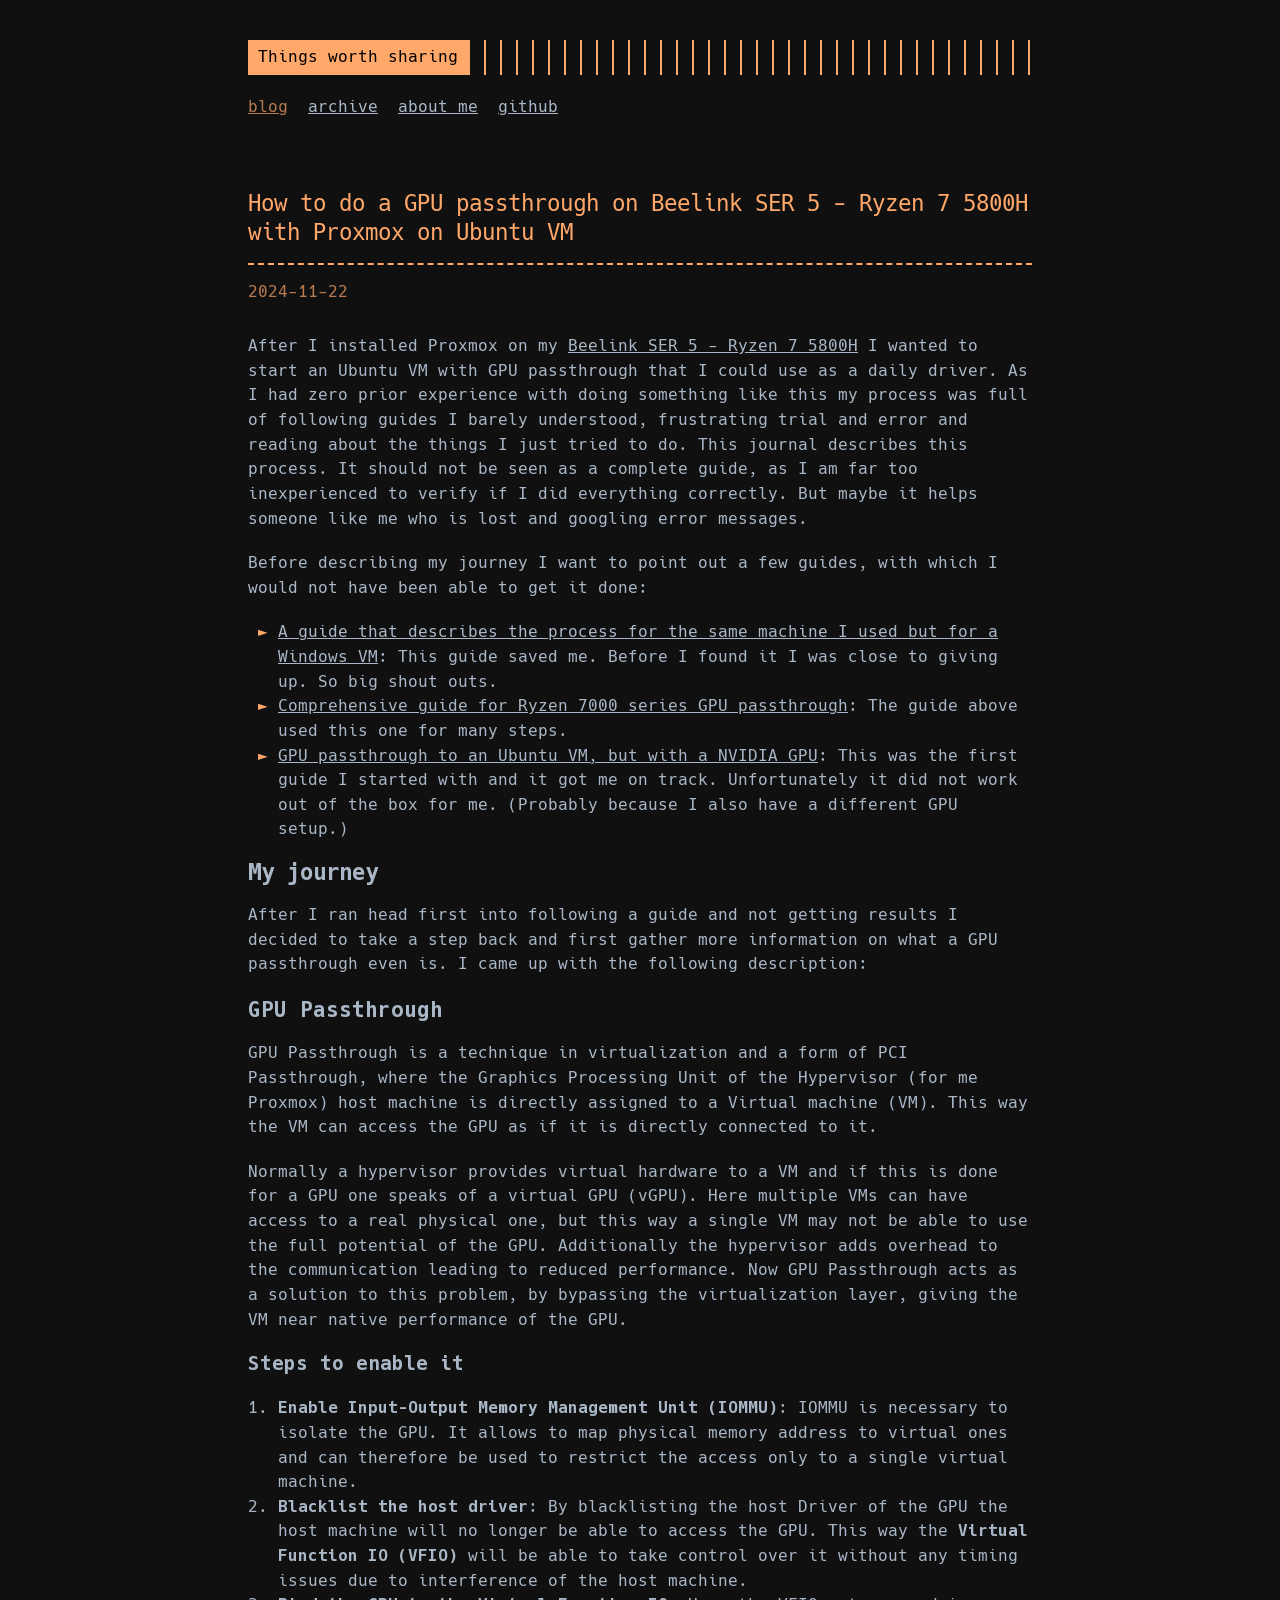
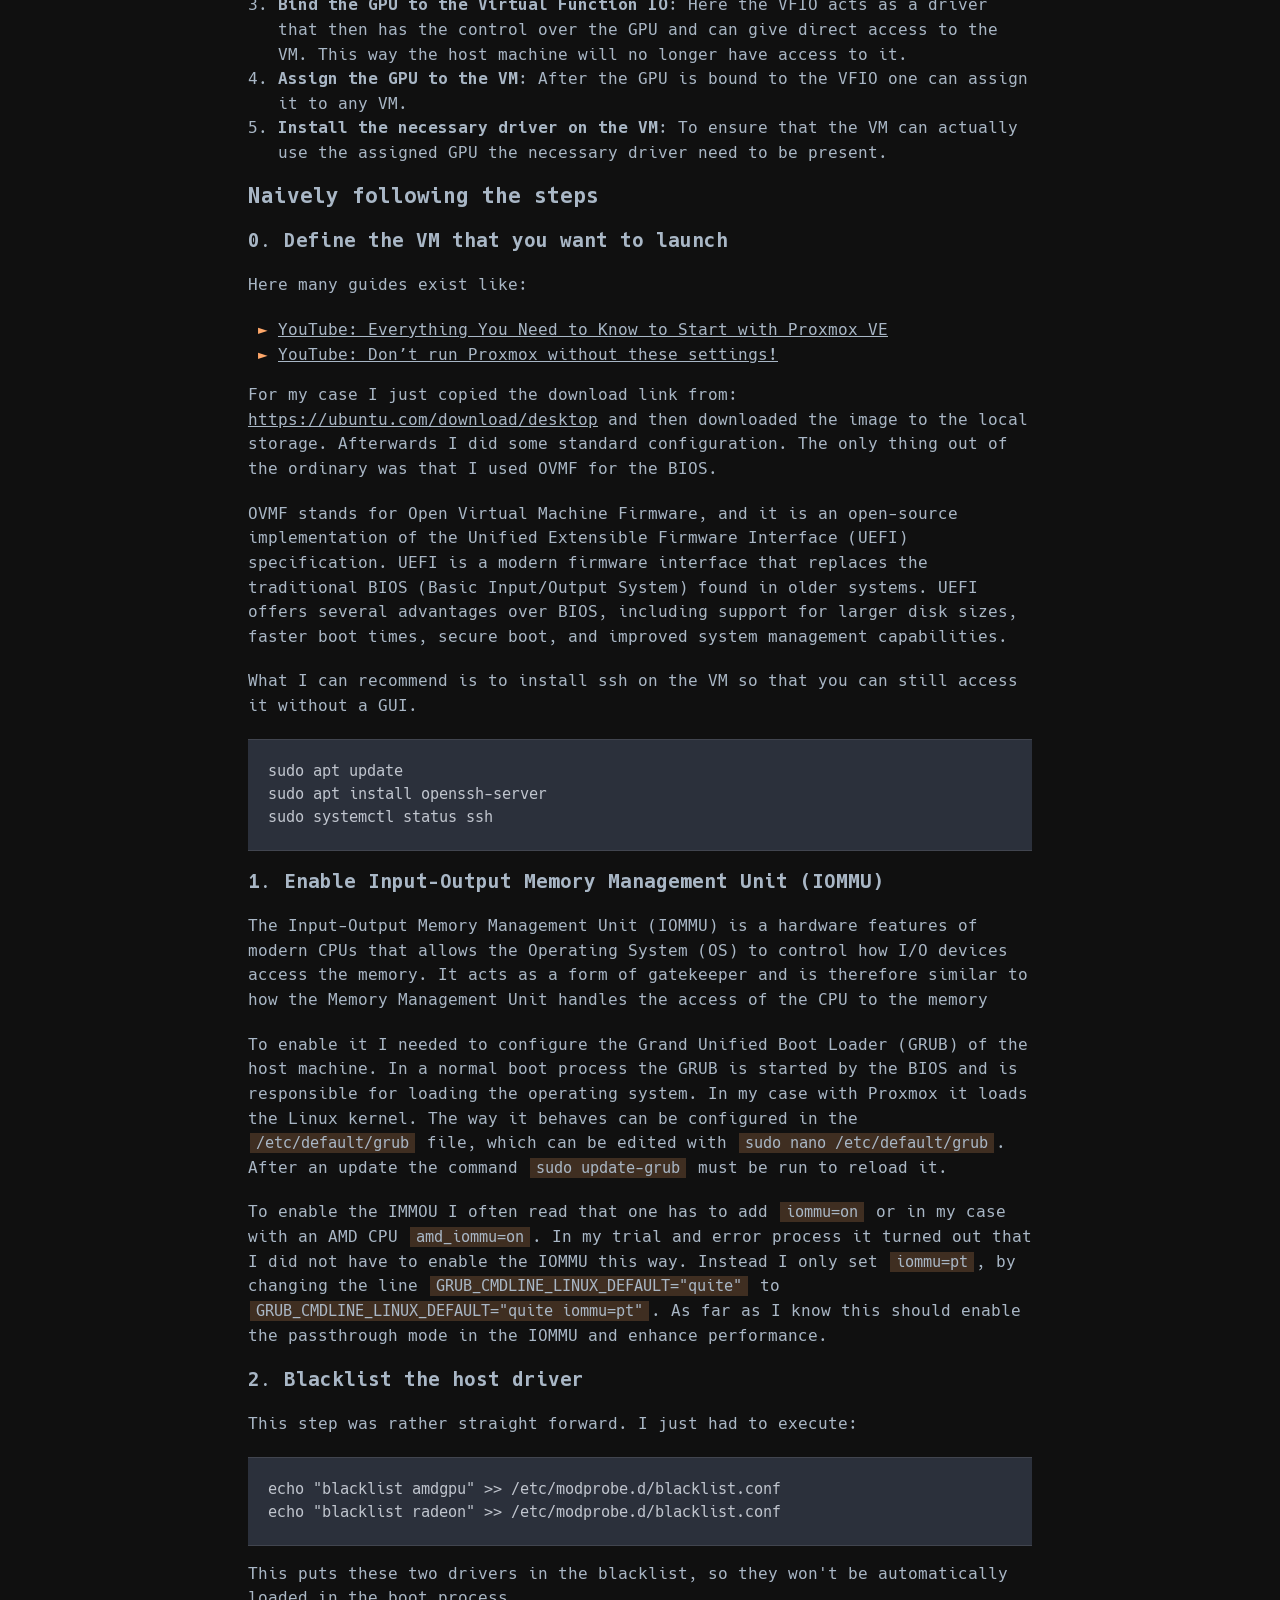
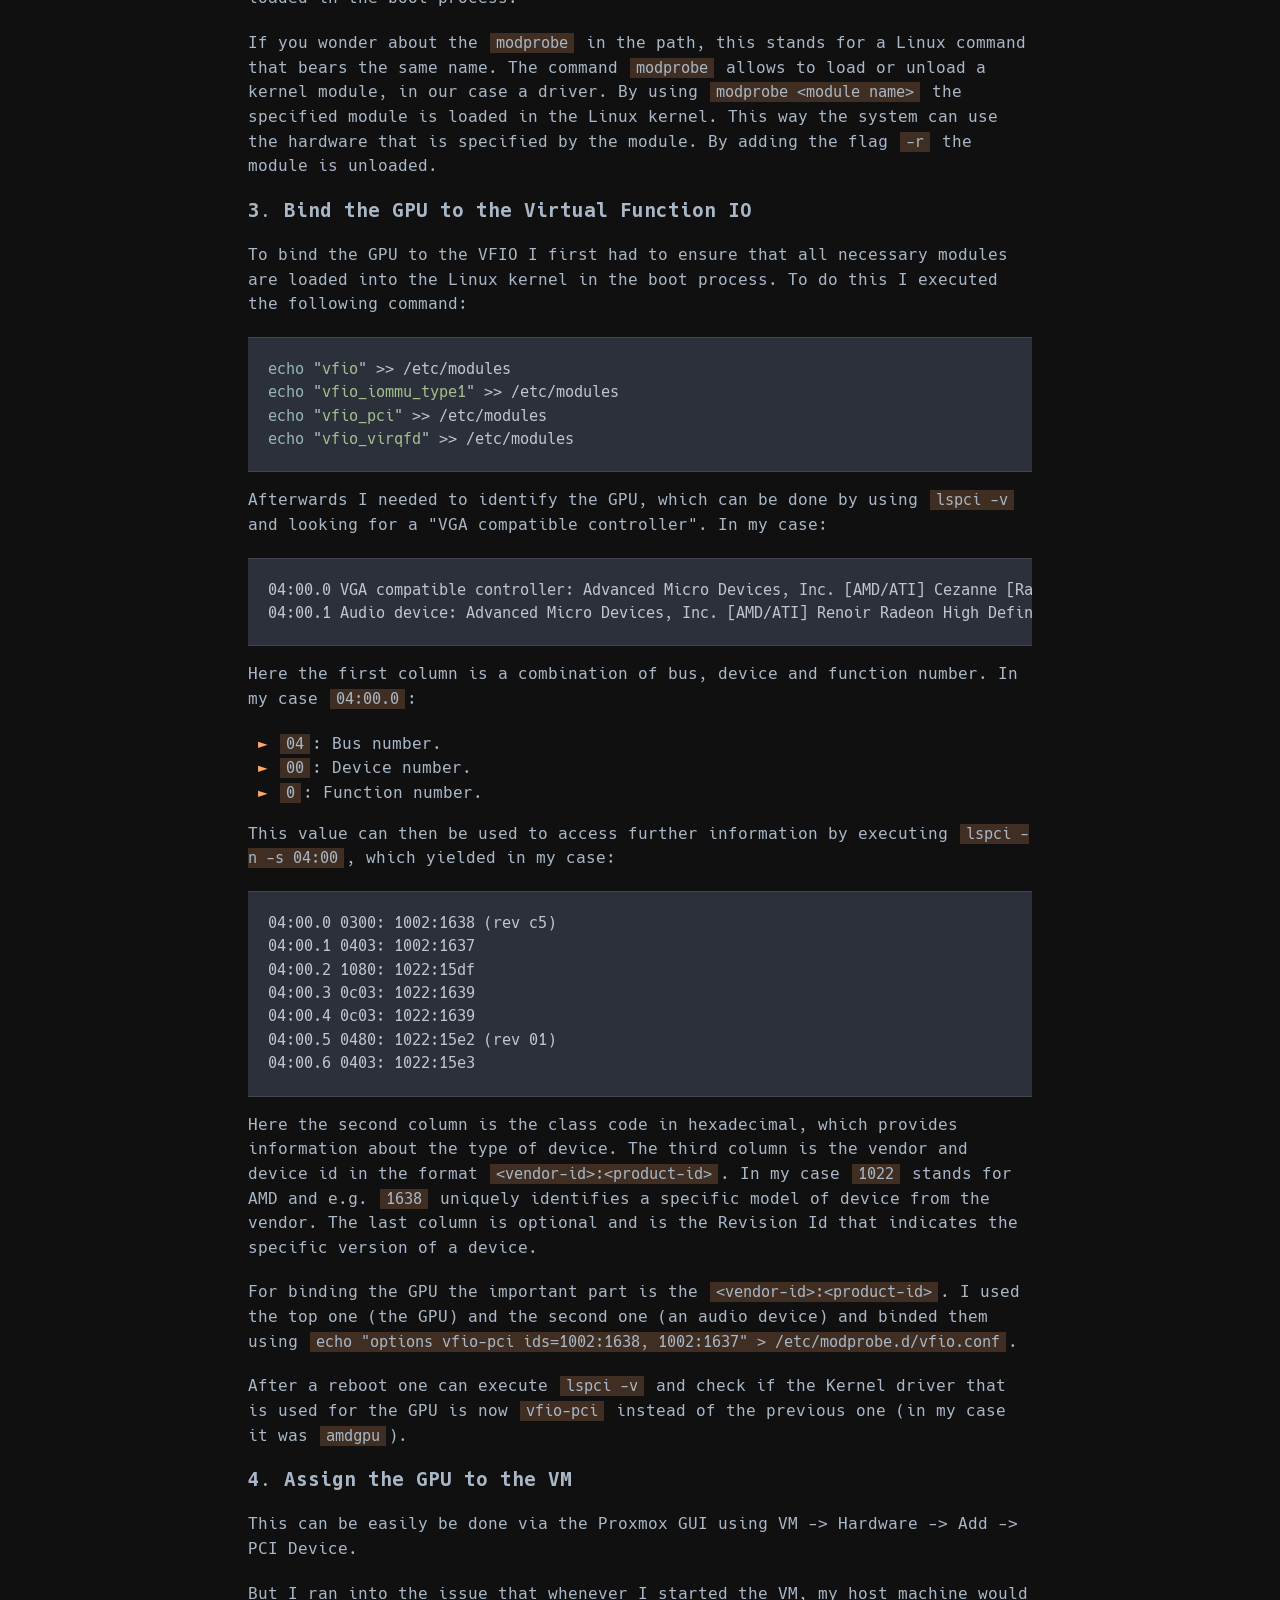
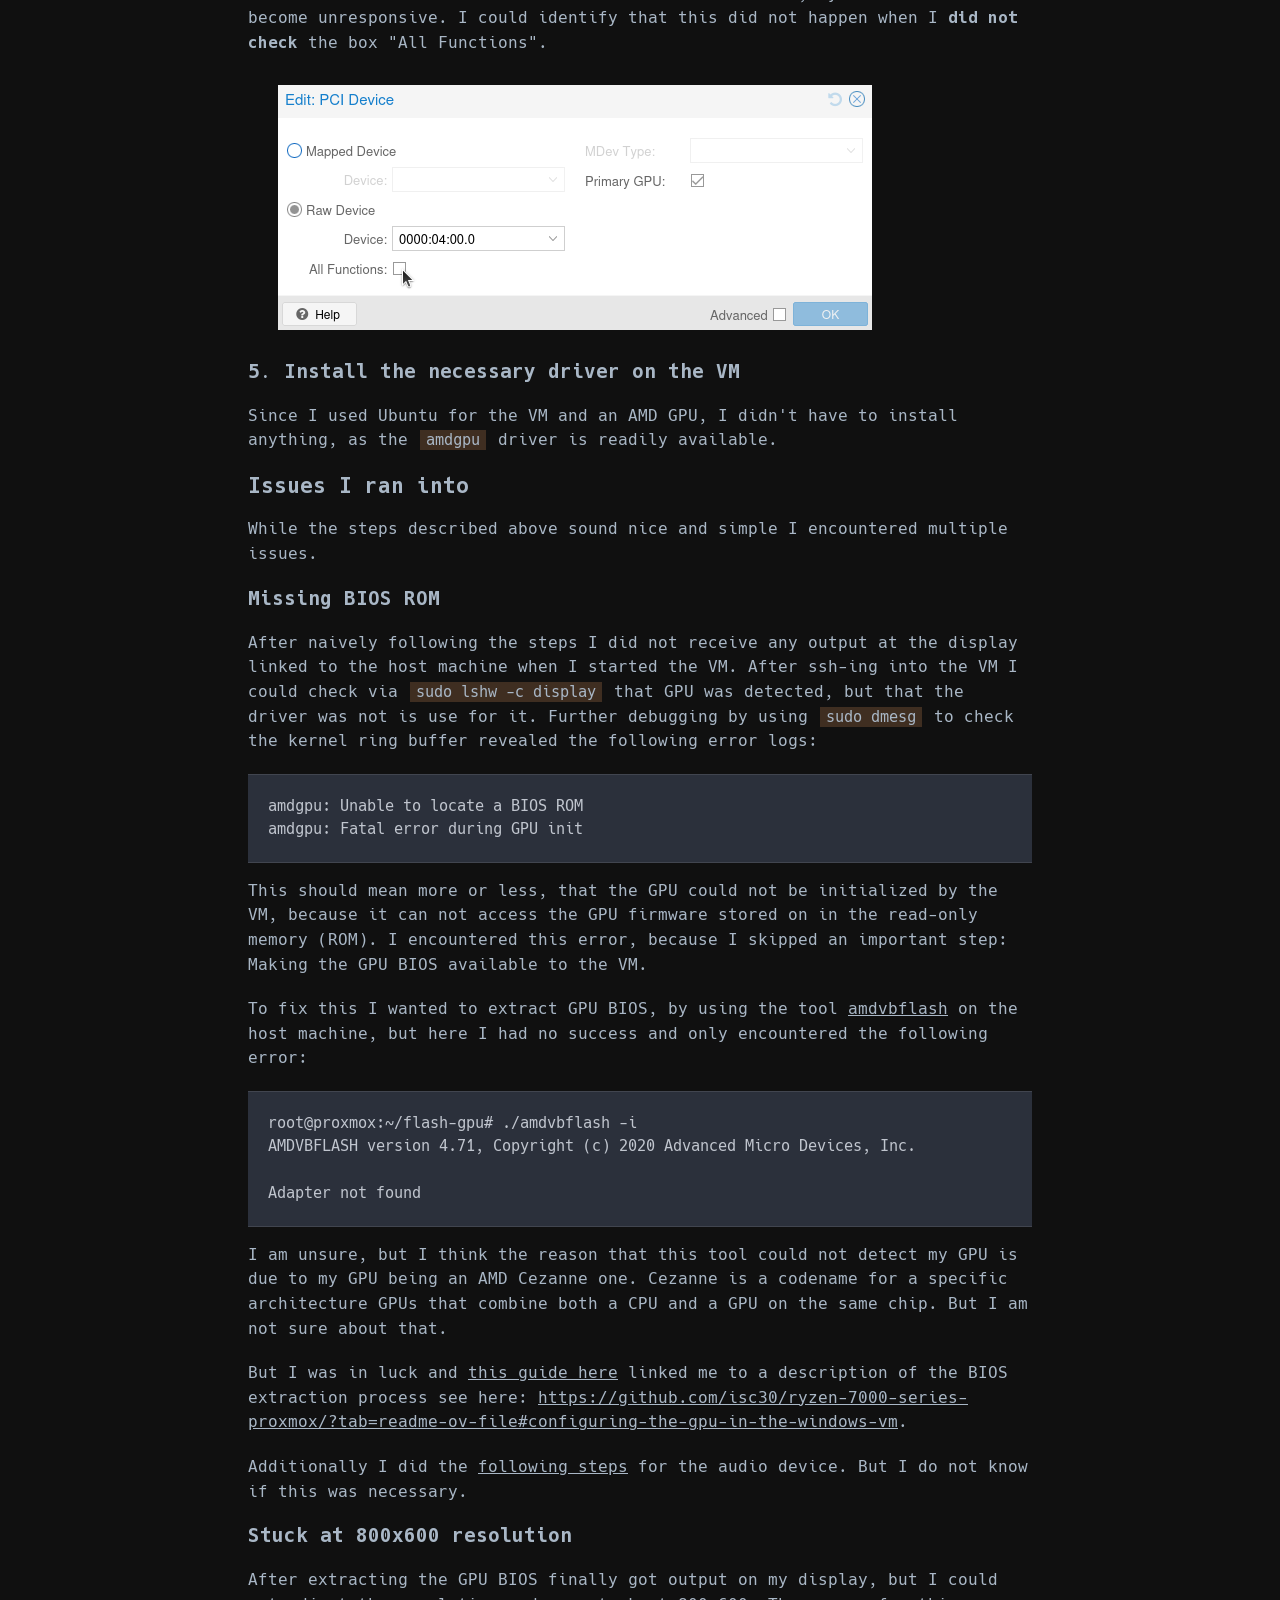
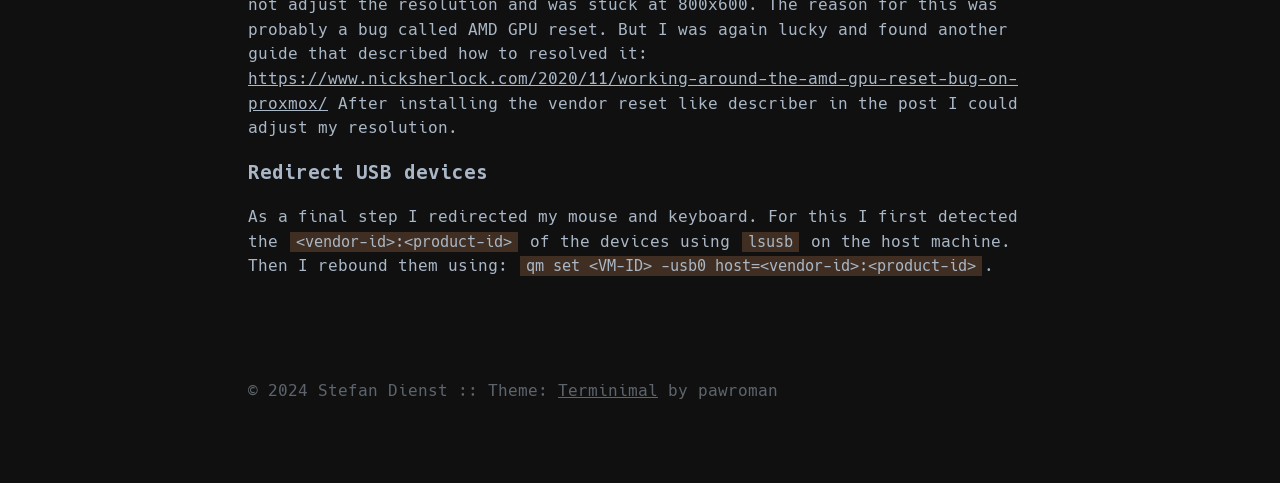
==== gpu-passthrough/index.html @ 683dc06e "Deploy Stefan-Dienst/things-worth-sharing to Stefan-Dienst/things-worth-sharing:gh-pages" ====
<!DOCTYPE html>
<html lang="en">

<head>
    <title>Things worth sharing</title>
    
    <meta http-equiv="content-type" content="text/html; charset=utf-8">
    <meta name="viewport" content="width=device-width, initial-scale=1.0, maximum-scale=1">
    <meta name="robots" content="noodp"/>

    <link rel="stylesheet" href="https://stefan-dienst.github.io/things-worth-sharing/style.css">
    <link rel="stylesheet" href="https://stefan-dienst.github.io/things-worth-sharing/color/orange.css">

        <link rel="stylesheet" href="https://stefan-dienst.github.io/things-worth-sharing/color/background_dark.css">
    
    <link rel="stylesheet" href="https://stefan-dienst.github.io/things-worth-sharing/font-hack-subset.css">

    <meta name="description" content="">

    <meta property="og:description" content="">
    <meta property="og:title" content="Things worth sharing">
    <meta property="og:type" content="article">
    <meta property="og:url" content="https://stefan-dienst.github.io/things-worth-sharing/gpu-passthrough/">

    <meta name="twitter:card" content="summary_large_image">
    <meta name="twitter:description" content="">
    <meta name="twitter:title" content="Things worth sharing">
    <meta property="twitter:domain" content="stefan-dienst.github.io&#x2F;things-worth-sharing">
    <meta property="twitter:url" content="https://stefan-dienst.github.io/things-worth-sharing/gpu-passthrough/">

    </head>

<body class="">
<div class="container">
    
    <header class="header">
        <div class="header__inner">
            <div class="header__logo">
                    
                <a href="https://stefan-dienst.github.io/things-worth-sharing" style="text-decoration: none;">
                    <div class="logo">
                      
                            Things worth sharing
                        
                    </div>
                </a>
            </div>
        </div>

        
        
                <nav class="menu">
            <ul class="menu__inner">
                <li class="active"><a href="https://stefan-dienst.github.io/things-worth-sharing">blog</a></li>
            
                <li><a href="https://stefan-dienst.github.io/things-worth-sharing/pages/archive">archive</a></li>
            
                <li><a href="https://stefan-dienst.github.io/things-worth-sharing/pages/about">about me</a></li>
            
                <li><a href="https://github.com/Stefan-Dienst" target="_blank" rel="noopener noreferrer">github</a></li>
            </ul>
        </nav>
    
    
        
    </header>
    

    <div class="content">
        
    <div class="post">
        
    <h1 class="post-title"><a href="https://stefan-dienst.github.io/things-worth-sharing/gpu-passthrough/">How to do a GPU passthrough on Beelink SER 5 - Ryzen 7 5800H with Proxmox on Ubuntu VM</a></h1>
    <div class="post-meta-inline">
        
    <span class="post-date">
            2024-11-22
        </span>

    </div>

    

        <div class="post-content">
            <p>After I installed Proxmox on my <a href="https://www.bee-link.com/en-de/products/beelink-ser5-max-5800h">Beelink SER 5 - Ryzen 7 5800H</a> I wanted to start an Ubuntu VM with GPU passthrough that I could use as a daily driver.
As I had zero prior experience with doing something like this my process was full of following guides I barely understood, frustrating trial and error and reading about the things I just tried to do.
This journal describes this process.
It should not be seen as a complete guide, as I am far too inexperienced to verify if I did everything correctly.
But maybe it helps someone like me who is lost and googling error messages.</p>
<p>Before describing my journey I want to point out a few guides, with which I would not have been able to get it done:</p>
<ul>
<li><a href="https://forum.proxmox.com/threads/guide-ryzen-5800h-igpu-passthrough-hdmi-windows11-htpc.153405/">A guide that describes the process for the same machine I used but for a Windows VM</a>: This guide saved me. Before I found it I was close to giving up. So big shout outs.</li>
<li><a href="https://github.com/isc30/ryzen-7000-series-proxmox/?tab=readme-ov-file#proxmox---ryzen-7000-series---amd-radeon-680m780mrdna2rdna3-gpu-passthrough">Comprehensive guide for Ryzen 7000 series GPU passthrough</a>: The guide above used this one for many steps.</li>
<li><a href="https://nopresearcher.github.io/Proxmox-GPU-Passthrough-Ubuntu/">GPU passthrough to an Ubuntu VM, but with a NVIDIA GPU</a>: This was the first guide I started with and it got me on track. Unfortunately it did not work out of the box for me. (Probably because I also have a different GPU setup.)</li>
</ul>
<h1 id="my-journey">My journey</h1>
<p>After I ran head first into following a guide and not getting results I decided to take a step back and first gather more information on what a GPU passthrough even is.
I came up with the following description:</p>
<h2 id="gpu-passthrough">GPU Passthrough</h2>
<p>GPU Passthrough is a technique in virtualization and a form of PCI Passthrough, where the Graphics Processing Unit of the Hypervisor (for me Proxmox) host machine is directly assigned to a Virtual machine (VM).
This way the VM can access the GPU as if it is directly connected to it.</p>
<p>Normally a hypervisor provides virtual hardware to a VM and if this is done for a GPU one speaks of a virtual GPU (vGPU).
Here multiple VMs can have access to a real physical one, but this way a single VM may not be able to use the full potential of the GPU.
Additionally the hypervisor adds overhead to the communication leading to reduced performance.
Now GPU Passthrough acts as a solution to this problem, by bypassing the virtualization layer, giving the VM near native performance of the GPU.</p>
<h3 id="steps-to-enable-it">Steps to enable it</h3>
<ol>
<li><strong>Enable Input-Output Memory Management Unit (IOMMU)</strong>: IOMMU is necessary to isolate the GPU. It allows to map physical memory address to virtual ones and can therefore be used to restrict the access only to a single virtual machine.</li>
<li><strong>Blacklist the host driver</strong>: By blacklisting the host Driver of the GPU the host machine will no longer be able to access the GPU. This way the <strong>Virtual Function IO (VFIO)</strong> will be able to take control over it without any timing issues due to interference of the host machine.</li>
<li><strong>Bind the GPU to the Virtual Function IO</strong>: Here the VFIO acts as a driver that then has the control over the GPU and can give direct access to the VM. This way the host machine will no longer have access to it.</li>
<li><strong>Assign the GPU to the VM</strong>: After the GPU is bound to the VFIO one can assign it to any VM.</li>
<li><strong>Install the necessary driver on the VM</strong>: To ensure that the VM can actually use the assigned GPU the necessary driver need to be present.</li>
</ol>
<h2 id="naively-following-the-steps">Naively following the steps</h2>
<h3 id="0-define-the-vm-that-you-want-to-launch">0. Define the VM that you want to launch</h3>
<p>Here many guides exist like:</p>
<ul>
<li><a href="https://www.youtube.com/watch?v=5j0Zb6x_hOk">YouTube: Everything You Need to Know to Start with Proxmox VE</a></li>
<li><a href="https://www.youtube.com/watch?v=VAJWUZ3sTSI">YouTube: Don’t run Proxmox without these settings!</a></li>
</ul>
<p>For my case I just copied the download link from: <a href="https://ubuntu.com/download/desktop">https://ubuntu.com/download/desktop</a> and then downloaded the image to the local storage.
Afterwards I did some standard configuration.
The only thing out of the ordinary was that I used OVMF for the BIOS.</p>
<p>OVMF stands for Open Virtual Machine Firmware, and it is an open-source implementation of the Unified Extensible Firmware Interface (UEFI) specification.
UEFI is a modern firmware interface that replaces the traditional BIOS (Basic Input/Output System) found in older systems.
UEFI offers several advantages over BIOS, including support for larger disk sizes, faster boot times, secure boot, and improved system management capabilities.</p>
<p>What I can recommend is to install ssh on the VM so that you can still access it without a GUI.</p>
<pre style="background-color:#2b303b;color:#c0c5ce;"><code><span>sudo apt update
</span><span>sudo apt install openssh-server
</span><span>sudo systemctl status ssh
</span></code></pre>
<h3 id="1-enable-input-output-memory-management-unit-iommu">1. Enable Input-Output Memory Management Unit (IOMMU)</h3>
<p>The Input-Output Memory Management Unit (IOMMU) is a hardware features of modern CPUs that allows the Operating System (OS) to control how I/O devices access the memory.
It acts as a form of gatekeeper and is therefore similar to how the Memory Management Unit handles the access of the CPU to the memory</p>
<p>To enable it I needed to configure the Grand Unified Boot Loader (GRUB) of the host machine.
In a normal boot process the GRUB is started by the BIOS and is responsible for loading the operating system.
In my case with Proxmox it loads the Linux kernel.
The way it behaves can be configured in the <code>/etc/default/grub</code> file, which can be edited with <code>sudo nano /etc/default/grub</code>.
After an update the command <code>sudo update-grub</code> must be run to reload it.</p>
<p>To enable the IMMOU I often read that one has to add <code>iommu=on</code> or in my case with an AMD CPU <code>amd_iommu=on</code>.
In my trial and error process it turned out that I did not have to enable the IOMMU this way.
Instead I only set <code>iommu=pt</code>, by changing the line <code>GRUB_CMDLINE_LINUX_DEFAULT="quite"</code> to <code>GRUB_CMDLINE_LINUX_DEFAULT="quite iommu=pt"</code>.
As far as I know this should enable the passthrough mode in the IOMMU and enhance performance.</p>
<h3 id="2-blacklist-the-host-driver">2. Blacklist the host driver</h3>
<p>This step was rather straight forward.
I just had to execute:</p>
<pre style="background-color:#2b303b;color:#c0c5ce;"><code><span>echo &quot;blacklist amdgpu&quot; &gt;&gt; /etc/modprobe.d/blacklist.conf
</span><span>echo &quot;blacklist radeon&quot; &gt;&gt; /etc/modprobe.d/blacklist.conf
</span></code></pre>
<p>This puts these two drivers in the blacklist, so they won't be automatically loaded in the boot process.</p>
<p>If you wonder about the <code>modprobe</code> in the path, this stands for a Linux command that bears the same name.
The command <code>modprobe</code> allows to load or unload a kernel module, in our case a driver.
By using <code>modprobe &lt;module name&gt;</code> the specified module is loaded in the Linux kernel.
This way the system can use the hardware that is specified by the module.
By adding the flag <code>-r</code> the module is unloaded.</p>
<h3 id="3-bind-the-gpu-to-the-virtual-function-io">3. Bind the GPU to the Virtual Function IO</h3>
<p>To bind the GPU to the VFIO I first had to ensure that all necessary modules are loaded into the Linux kernel in the boot process.
To do this I executed the following command:</p>
<pre data-lang="bash" style="background-color:#2b303b;color:#c0c5ce;" class="language-bash "><code class="language-bash" data-lang="bash"><span style="color:#96b5b4;">echo </span><span>&quot;</span><span style="color:#a3be8c;">vfio</span><span>&quot; &gt;&gt; /etc/modules
</span><span style="color:#96b5b4;">echo </span><span>&quot;</span><span style="color:#a3be8c;">vfio_iommu_type1</span><span>&quot; &gt;&gt; /etc/modules
</span><span style="color:#96b5b4;">echo </span><span>&quot;</span><span style="color:#a3be8c;">vfio_pci</span><span>&quot; &gt;&gt; /etc/modules
</span><span style="color:#96b5b4;">echo </span><span>&quot;</span><span style="color:#a3be8c;">vfio_virqfd</span><span>&quot; &gt;&gt; /etc/modules
</span></code></pre>
<p>Afterwards I needed to identify the GPU, which can be done by using <code>lspci -v</code> and looking for a "VGA compatible controller".
In my case:</p>
<pre style="background-color:#2b303b;color:#c0c5ce;"><code><span>04:00.0 VGA compatible controller: Advanced Micro Devices, Inc. [AMD/ATI] Cezanne [Radeon Vega Series / Radeon Vega Mobile Series] (rev c5) (prog-if 00 [VGA controller])
</span><span>04:00.1 Audio device: Advanced Micro Devices, Inc. [AMD/ATI] Renoir Radeon High Definition Audio Controller
</span></code></pre>
<p>Here the first column is a combination of bus, device and function number.
In my case <code>04:00.0</code>:</p>
<ul>
<li><code>04</code>: Bus number.</li>
<li><code>00</code>: Device number.</li>
<li><code>0</code>: Function number.</li>
</ul>
<p>This value can then be used to access further information by executing <code>lspci -n -s 04:00</code>, which yielded in my case:</p>
<pre style="background-color:#2b303b;color:#c0c5ce;"><code><span>04:00.0 0300: 1002:1638 (rev c5)
</span><span>04:00.1 0403: 1002:1637
</span><span>04:00.2 1080: 1022:15df
</span><span>04:00.3 0c03: 1022:1639
</span><span>04:00.4 0c03: 1022:1639
</span><span>04:00.5 0480: 1022:15e2 (rev 01)
</span><span>04:00.6 0403: 1022:15e3
</span></code></pre>
<p>Here the second column is the class code in hexadecimal, which provides information about the type of device.
The third column is the vendor and device id in the format <code>&lt;vendor-id&gt;:&lt;product-id&gt;</code>.
In my case <code>1022</code> stands for AMD and e.g. <code>1638</code> uniquely identifies a specific model of device from the vendor.
The last column is optional and is the Revision Id that indicates the specific version of a device.</p>
<p>For binding the GPU the important part is the <code>&lt;vendor-id&gt;:&lt;product-id&gt;</code>.
I used the top one (the GPU) and the second one (an audio device) and binded them using <code>echo "options vfio-pci ids=1002:1638, 1002:1637" &gt; /etc/modprobe.d/vfio.conf</code>.</p>
<p>After a reboot one can execute <code>lspci -v</code> and check if the Kernel driver that is used for the GPU is now <code>vfio-pci</code> instead of the previous one (in my case it was <code>amdgpu</code>).</p>
<h3 id="4-assign-the-gpu-to-the-vm">4. Assign the GPU to the VM</h3>
<p>This can be easily be done via the Proxmox GUI using VM -&gt; Hardware -&gt; Add -&gt; PCI Device.</p>
<p>But I ran into the issue that whenever I started the VM, my host machine would become unresponsive.
I could identify that this did not happen when I <strong>did not check</strong> the box "All Functions".</p>

  
  
    
    
  
  <img src="https://stefan-dienst.github.io/things-worth-sharing/images/proxmox-gpu-all-functions.png" class="center" style="border-radius: 0px; float: center; padding: 10px; margin: 10px 0 10px 20px;" decoding="async" loading="lazy"/>

<h3 id="5-install-the-necessary-driver-on-the-vm">5. Install the necessary driver on the VM</h3>
<p>Since I used Ubuntu for the VM and an AMD GPU, I didn't have to install anything, as the <code>amdgpu</code> driver is readily available.</p>
<h2 id="issues-i-ran-into">Issues I ran into</h2>
<p>While the steps described above sound nice and simple I encountered multiple issues.</p>
<h3 id="missing-bios-rom">Missing BIOS ROM</h3>
<p>After naively following the steps I did not receive any output at the display linked to the host machine when I started the VM.
After ssh-ing into the VM I could check via <code>sudo lshw -c display</code> that GPU was detected, but that the driver was not is use for it.
Further debugging by using <code>sudo dmesg</code> to check the kernel ring buffer revealed the following error logs:</p>
<pre style="background-color:#2b303b;color:#c0c5ce;"><code><span>amdgpu: Unable to locate a BIOS ROM
</span><span>amdgpu: Fatal error during GPU init
</span></code></pre>
<p>This should mean more or less, that the GPU could not be initialized by the VM, because it can not access the GPU firmware stored on in the read-only memory (ROM).
I encountered this error, because I skipped an important step: Making the GPU BIOS available to the VM.</p>
<p>To fix this I wanted to extract GPU BIOS, by using the tool <a href="https://github.com/stylesuxx/amdvbflash">amdvbflash</a> on the host machine, but here I had no success and only encountered the following error:</p>
<pre style="background-color:#2b303b;color:#c0c5ce;"><code><span>root@proxmox:~/flash-gpu# ./amdvbflash -i
</span><span>AMDVBFLASH version 4.71, Copyright (c) 2020 Advanced Micro Devices, Inc.
</span><span>
</span><span>Adapter not found
</span></code></pre>
<p>I am unsure, but I think the reason that this tool could not detect my GPU is due to my GPU being an AMD Cezanne one.
Cezanne is a codename for a specific architecture GPUs that combine both a CPU and a GPU on the same chip.
But I am not sure about that.</p>
<p>But I was in luck and <a href="https://forum.proxmox.com/threads/guide-ryzen-5800h-igpu-passthrough-hdmi-windows11-htpc.153405/">this guide here</a> linked me to a description of the BIOS extraction process see here: <a href="https://github.com/isc30/ryzen-7000-series-proxmox/?tab=readme-ov-file#configuring-the-gpu-in-the-windows-vm">https://github.com/isc30/ryzen-7000-series-proxmox/?tab=readme-ov-file#configuring-the-gpu-in-the-windows-vm</a>.</p>
<p>Additionally I did the <a href="https://github.com/isc30/ryzen-7000-series-proxmox/?tab=readme-ov-file#optional-getting-ovmf-uefi-bios-working-error-43">following steps</a> for the audio device.
But I do not know if this was necessary.</p>
<h3 id="stuck-at-800x600-resolution">Stuck at 800x600 resolution</h3>
<p>After extracting the GPU BIOS finally got output on my display, but I could not adjust the resolution and was stuck at 800x600.
The reason for this was probably a bug called AMD GPU reset.
But I was again lucky and found another guide that described how to resolved it: <a href="https://www.nicksherlock.com/2020/11/working-around-the-amd-gpu-reset-bug-on-proxmox/">https://www.nicksherlock.com/2020/11/working-around-the-amd-gpu-reset-bug-on-proxmox/</a>
After installing the vendor reset like describer in the post I could adjust my resolution.</p>
<h3 id="redirect-usb-devices">Redirect USB devices</h3>
<p>As a final step I redirected my mouse and keyboard.
For this I first detected the <code>&lt;vendor-id&gt;:&lt;product-id&gt;</code> of the devices using <code>lsusb</code> on the host machine.
Then I rebound them using:
<code>qm set &lt;VM-ID&gt; -usb0 host=&lt;vendor-id&gt;:&lt;product-id&gt;</code>.</p>

        </div>

        
    </div>

    </div>

    
    <footer class="footer">
        <div class="footer__inner">
                <div class="copyright">
                        <span>© 
    2024
 Stefan Dienst</span>
                    <span class="copyright-theme">
                        <span class="copyright-theme-sep">:: </span>
                        Theme: <a href="https://github.com/pawroman/zola-theme-terminimal/">Terminimal</a> by pawroman
                    </span>
                </div>
            </div>
    </footer>
    

</div>
</body>

</html>
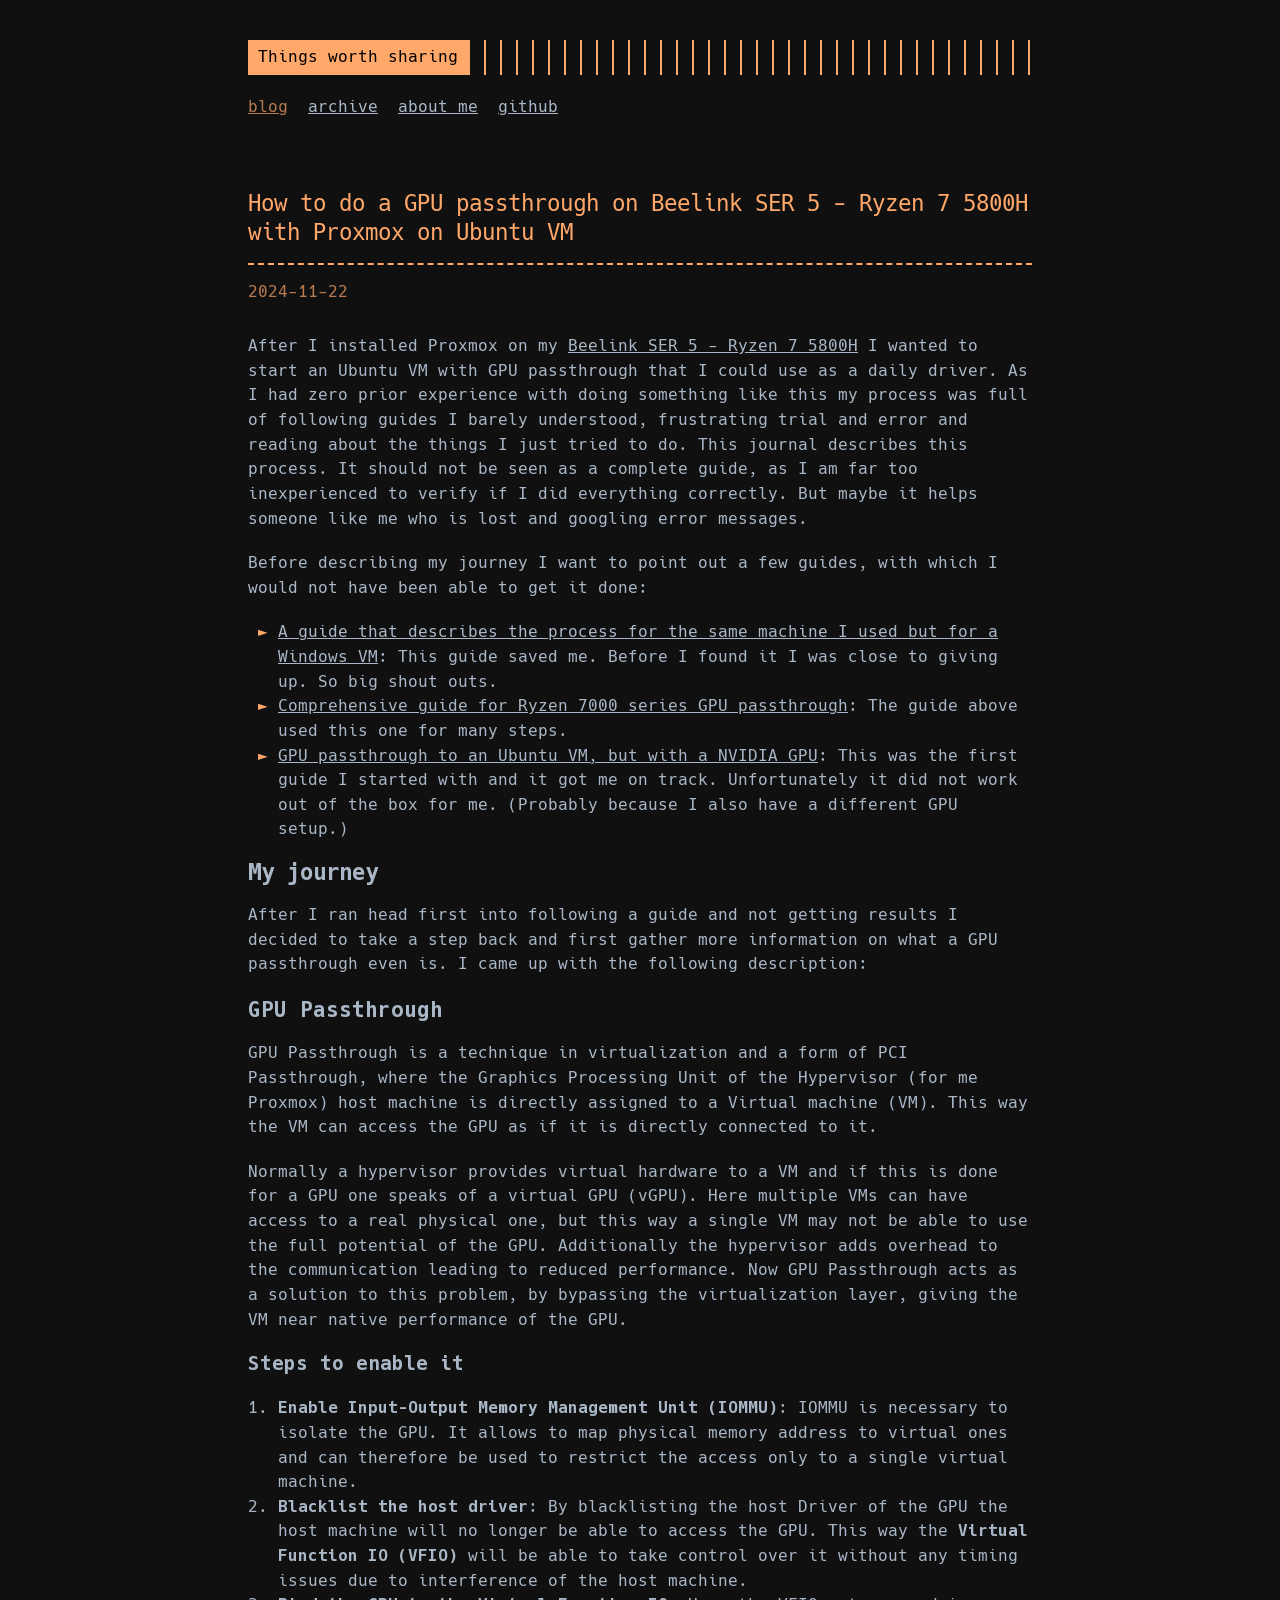
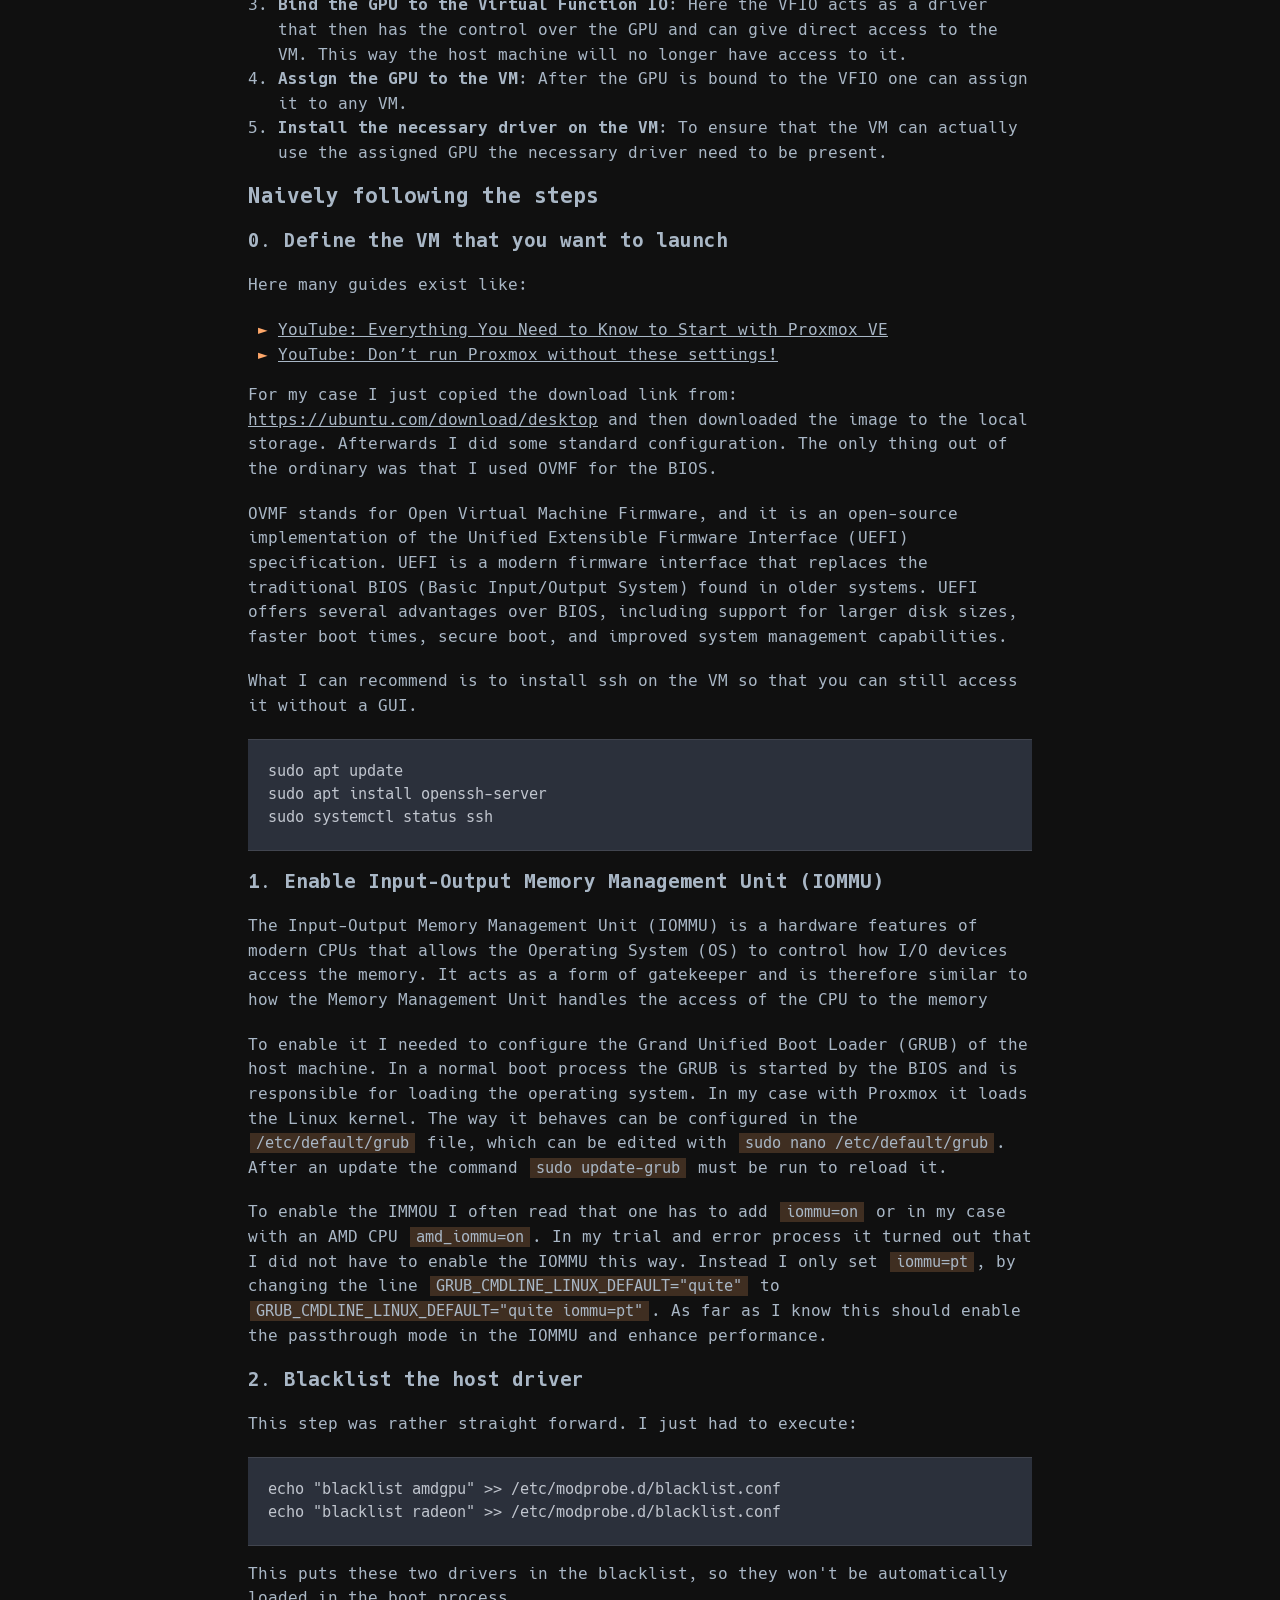
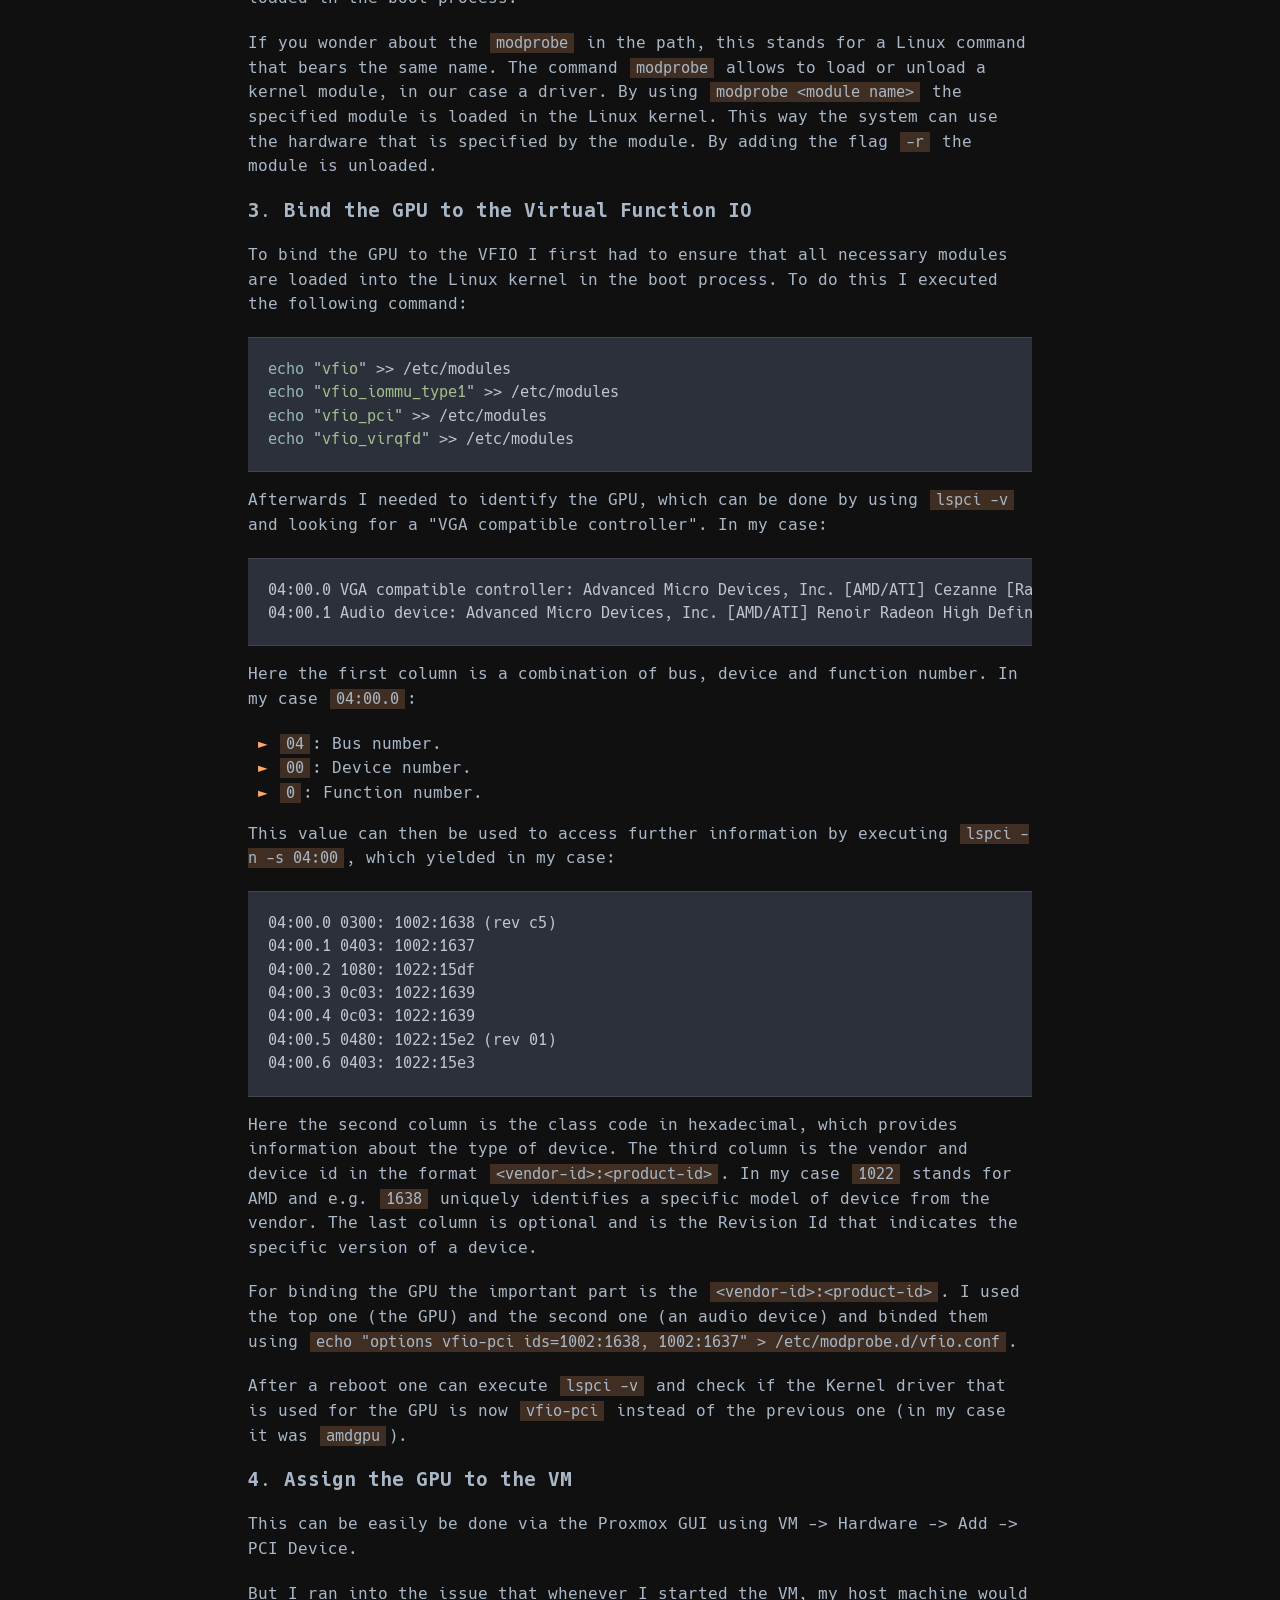
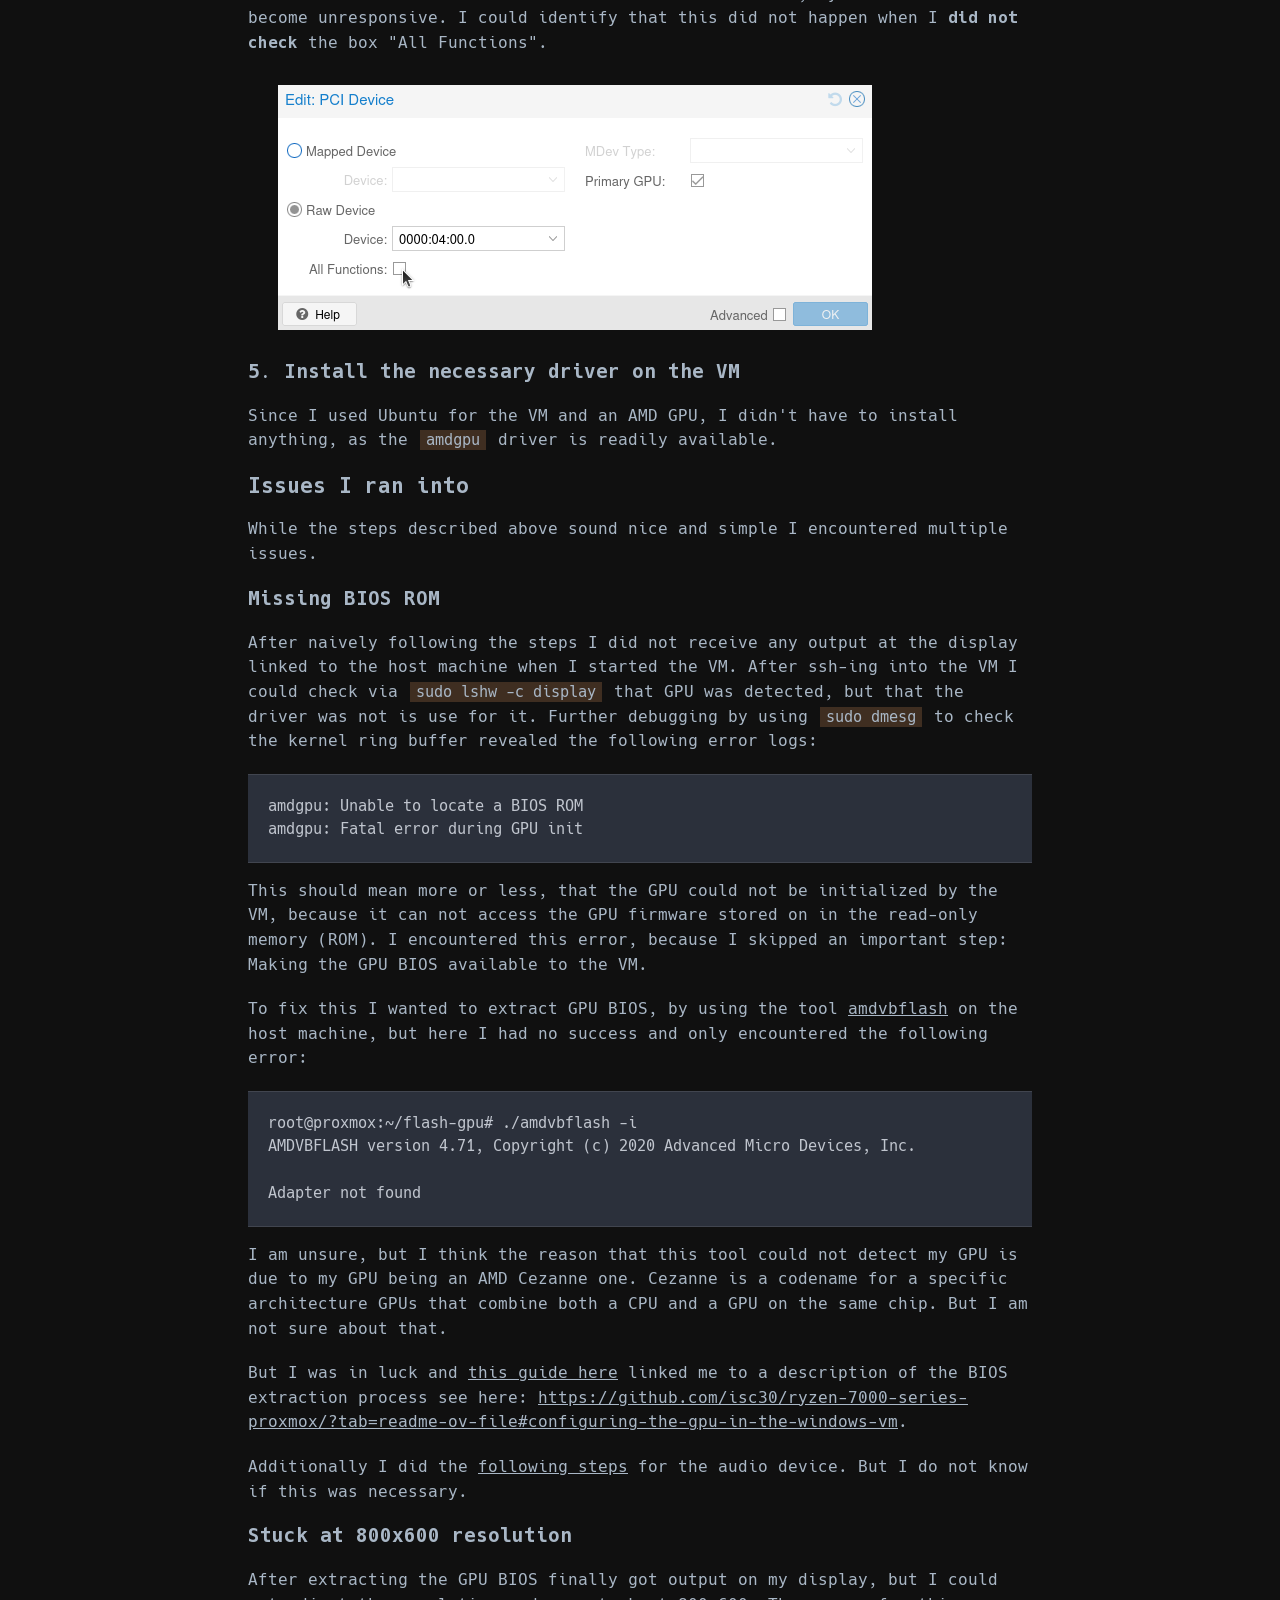
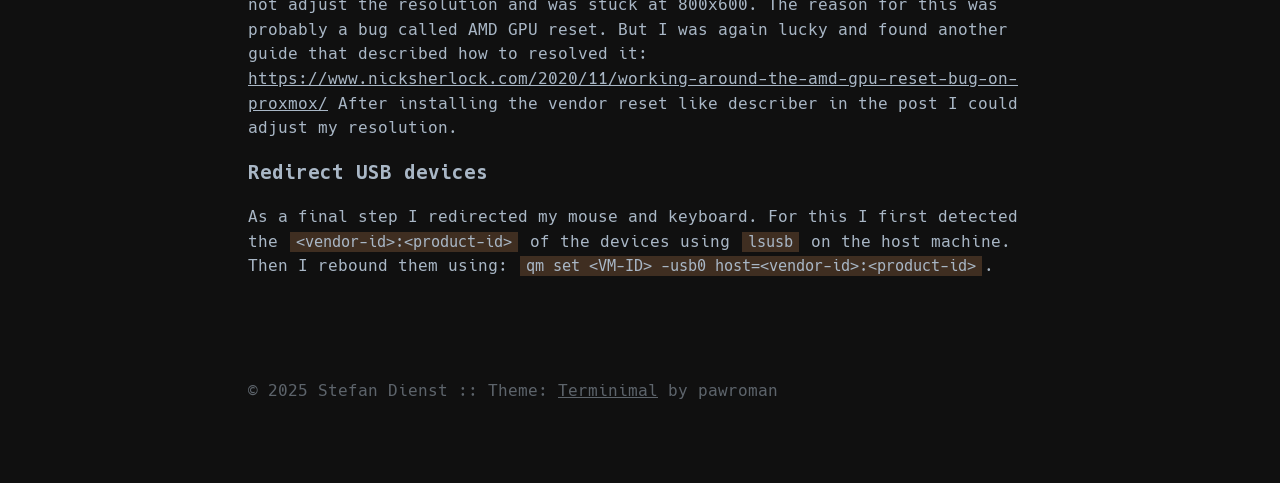
==== commit 73510ab2: "Deploy Stefan-Dienst/things-worth-sharing to Stefan-Dienst/things-worth-sharing:gh-pages" ====
--- a/gpu-passthrough/index.html
+++ b/gpu-passthrough/index.html
@@ -249,7 +249,7 @@
         <div class="footer__inner">
                 <div class="copyright">
                         <span>© 
-    2024
+    2025
  Stefan Dienst</span>
                     <span class="copyright-theme">
                         <span class="copyright-theme-sep">:: </span>
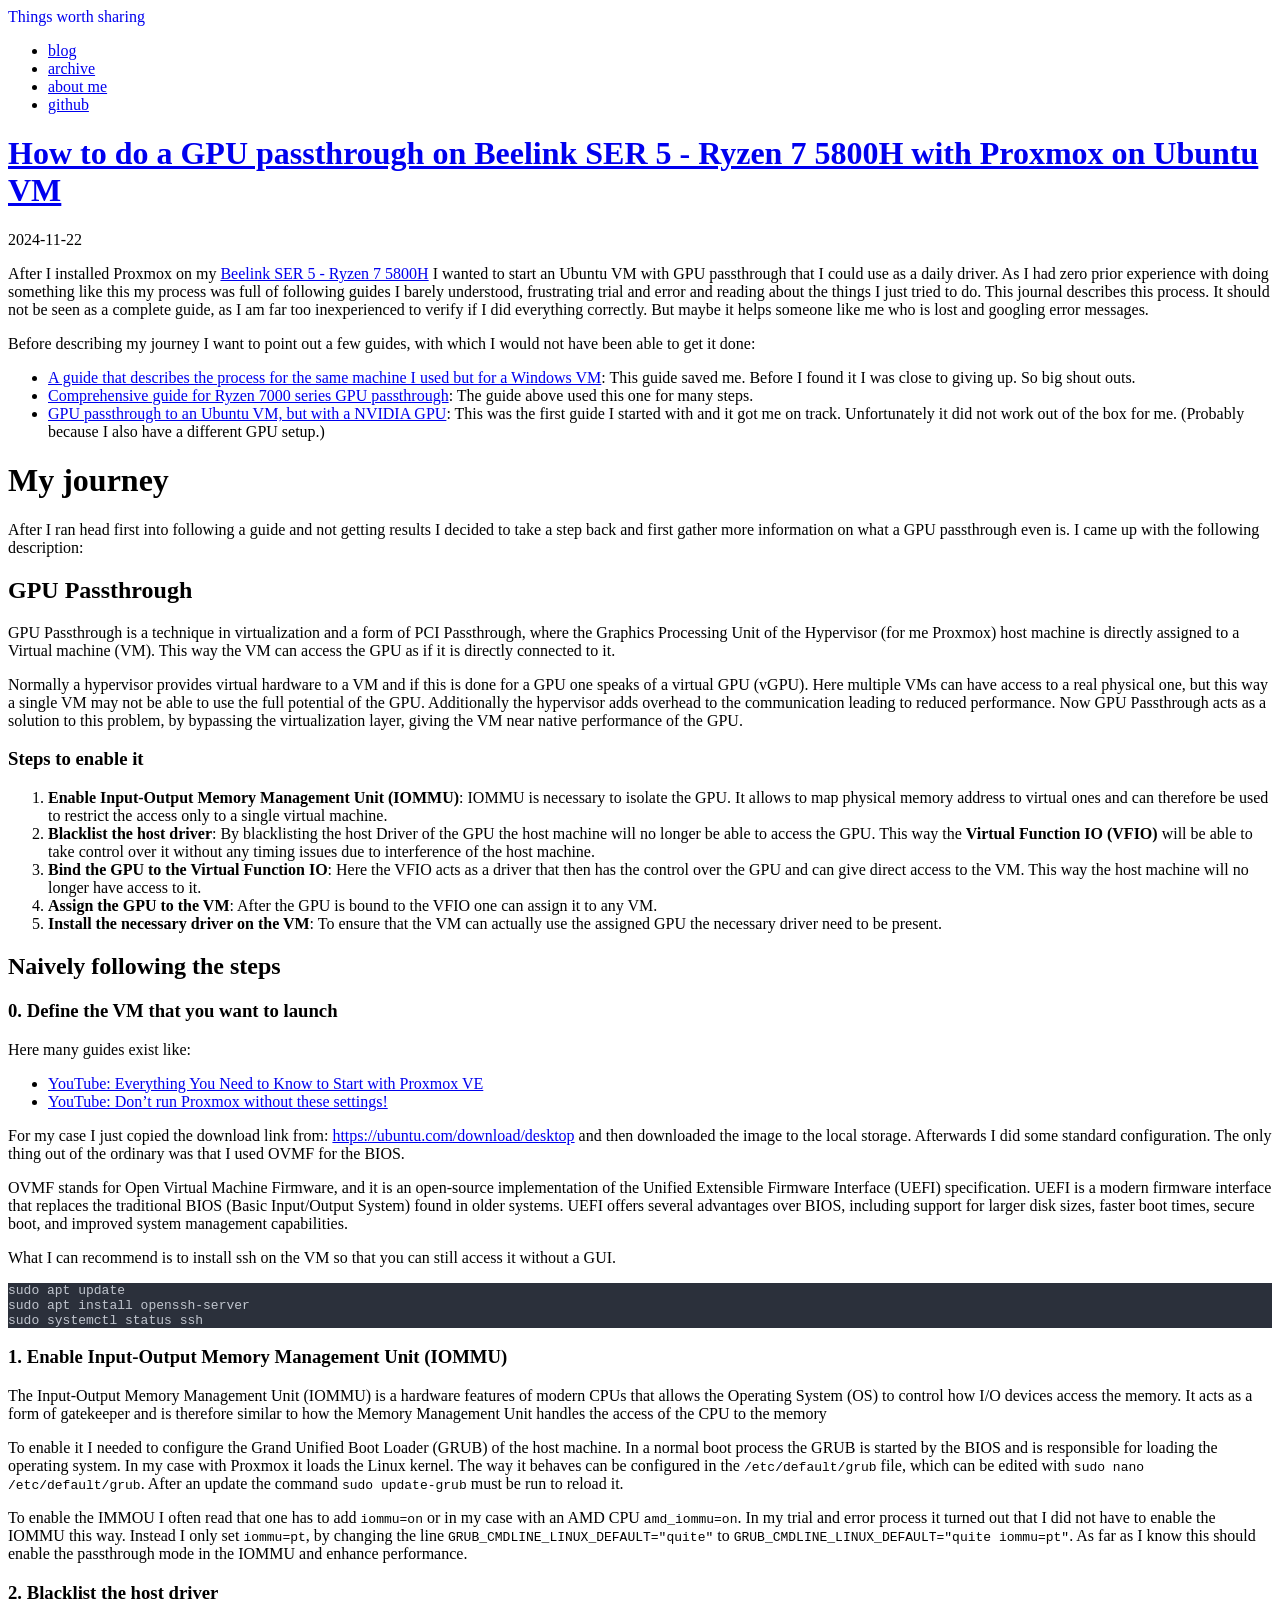
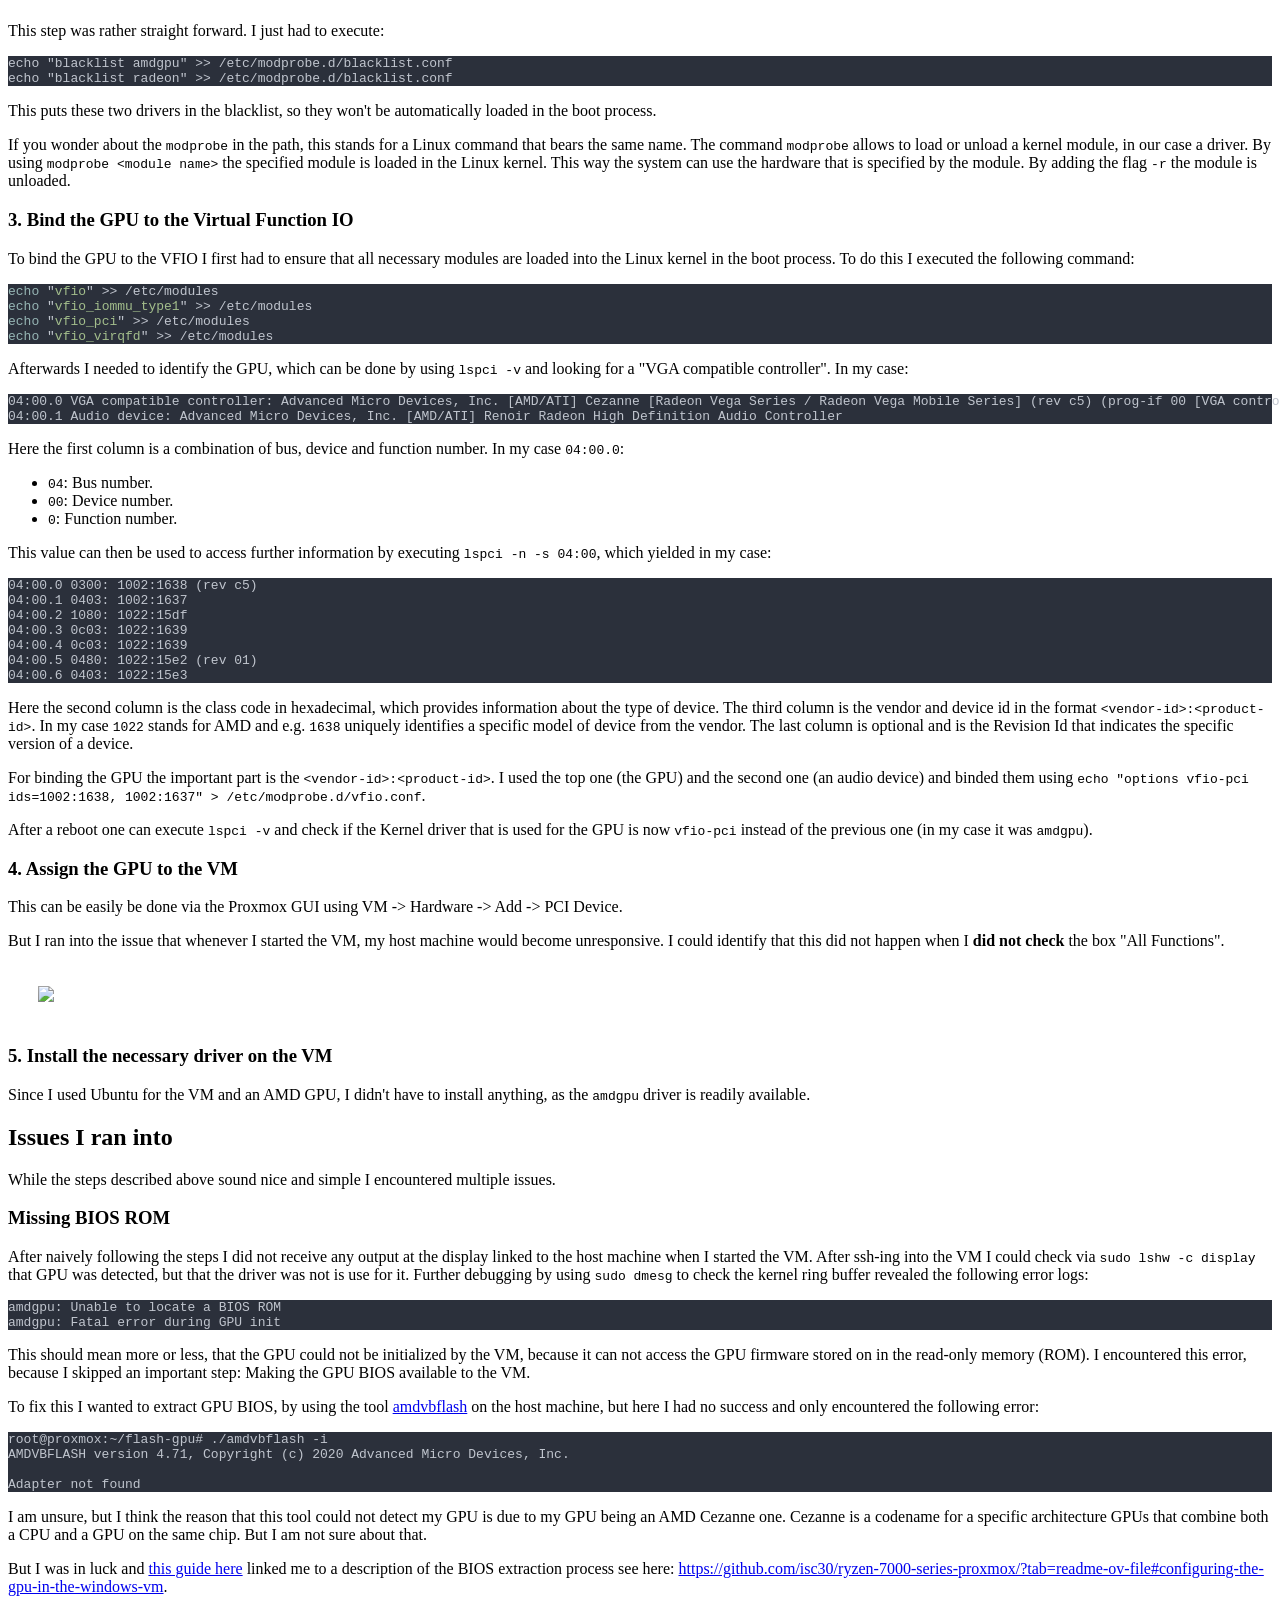
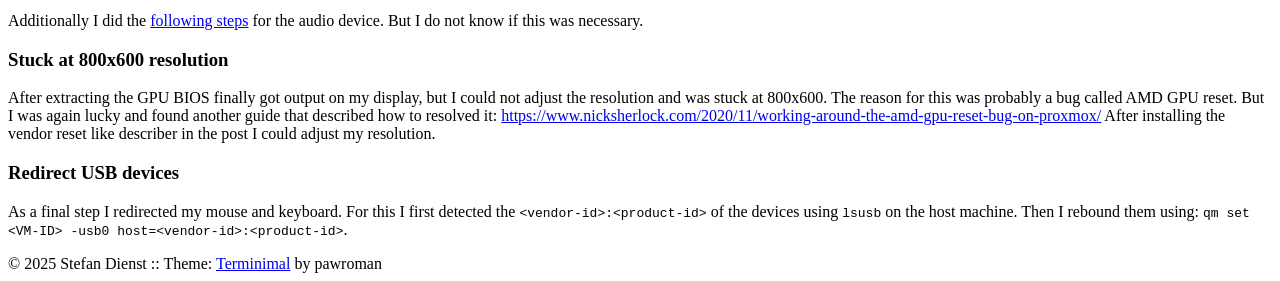
==== commit 7b0285e8: "Deploy Stefan-Dienst/things-worth-sharing to Stefan-Dienst/things-worth-sharing:gh-pages" ====
--- a/gpu-passthrough/index.html
+++ b/gpu-passthrough/index.html
@@ -8,25 +8,25 @@
     <meta name="viewport" content="width=device-width, initial-scale=1.0, maximum-scale=1">
     <meta name="robots" content="noodp"/>
 
-    <link rel="stylesheet" href="https://stefan-dienst.github.io/things-worth-sharing/style.css">
-    <link rel="stylesheet" href="https://stefan-dienst.github.io/things-worth-sharing/color/orange.css">
-
-        <link rel="stylesheet" href="https://stefan-dienst.github.io/things-worth-sharing/color/background_dark.css">
-    
-    <link rel="stylesheet" href="https://stefan-dienst.github.io/things-worth-sharing/font-hack-subset.css">
+    <link rel="stylesheet" href="https://thingsworthsharing.dev/style.css">
+    <link rel="stylesheet" href="https://thingsworthsharing.dev/color/orange.css">
+
+        <link rel="stylesheet" href="https://thingsworthsharing.dev/color/background_dark.css">
+    
+    <link rel="stylesheet" href="https://thingsworthsharing.dev/font-hack-subset.css">
 
     <meta name="description" content="">
 
     <meta property="og:description" content="">
     <meta property="og:title" content="Things worth sharing">
     <meta property="og:type" content="article">
-    <meta property="og:url" content="https://stefan-dienst.github.io/things-worth-sharing/gpu-passthrough/">
+    <meta property="og:url" content="https://thingsworthsharing.dev/gpu-passthrough/">
 
     <meta name="twitter:card" content="summary_large_image">
     <meta name="twitter:description" content="">
     <meta name="twitter:title" content="Things worth sharing">
-    <meta property="twitter:domain" content="stefan-dienst.github.io&#x2F;things-worth-sharing">
-    <meta property="twitter:url" content="https://stefan-dienst.github.io/things-worth-sharing/gpu-passthrough/">
+    <meta property="twitter:domain" content="thingsworthsharing.dev">
+    <meta property="twitter:url" content="https://thingsworthsharing.dev/gpu-passthrough/">
 
     </head>
 
@@ -37,7 +37,7 @@
         <div class="header__inner">
             <div class="header__logo">
                     
-                <a href="https://stefan-dienst.github.io/things-worth-sharing" style="text-decoration: none;">
+                <a href="https://thingsworthsharing.dev" style="text-decoration: none;">
                     <div class="logo">
                       
                             Things worth sharing
@@ -51,11 +51,11 @@
         
                 <nav class="menu">
             <ul class="menu__inner">
-                <li class="active"><a href="https://stefan-dienst.github.io/things-worth-sharing">blog</a></li>
+                <li class="active"><a href="https://thingsworthsharing.dev">blog</a></li>
             
-                <li><a href="https://stefan-dienst.github.io/things-worth-sharing/pages/archive">archive</a></li>
+                <li><a href="https://thingsworthsharing.dev/pages/archive">archive</a></li>
             
-                <li><a href="https://stefan-dienst.github.io/things-worth-sharing/pages/about">about me</a></li>
+                <li><a href="https://thingsworthsharing.dev/pages/about">about me</a></li>
             
                 <li><a href="https://github.com/Stefan-Dienst" target="_blank" rel="noopener noreferrer">github</a></li>
             </ul>
@@ -70,7 +70,7 @@
         
     <div class="post">
         
-    <h1 class="post-title"><a href="https://stefan-dienst.github.io/things-worth-sharing/gpu-passthrough/">How to do a GPU passthrough on Beelink SER 5 - Ryzen 7 5800H with Proxmox on Ubuntu VM</a></h1>
+    <h1 class="post-title"><a href="https://thingsworthsharing.dev/gpu-passthrough/">How to do a GPU passthrough on Beelink SER 5 - Ryzen 7 5800H with Proxmox on Ubuntu VM</a></h1>
     <div class="post-meta-inline">
         
     <span class="post-date">
@@ -199,7 +199,7 @@
     
     
   
-  <img src="https://stefan-dienst.github.io/things-worth-sharing/images/proxmox-gpu-all-functions.png" class="center" style="border-radius: 0px; float: center; padding: 10px; margin: 10px 0 10px 20px;" decoding="async" loading="lazy"/>
+  <img src="https://thingsworthsharing.dev/images/proxmox-gpu-all-functions.png" class="center" style="border-radius: 0px; float: center; padding: 10px; margin: 10px 0 10px 20px;" decoding="async" loading="lazy"/>
 
 <h3 id="5-install-the-necessary-driver-on-the-vm">5. Install the necessary driver on the VM</h3>
 <p>Since I used Ubuntu for the VM and an AMD GPU, I didn't have to install anything, as the <code>amdgpu</code> driver is readily available.</p>
